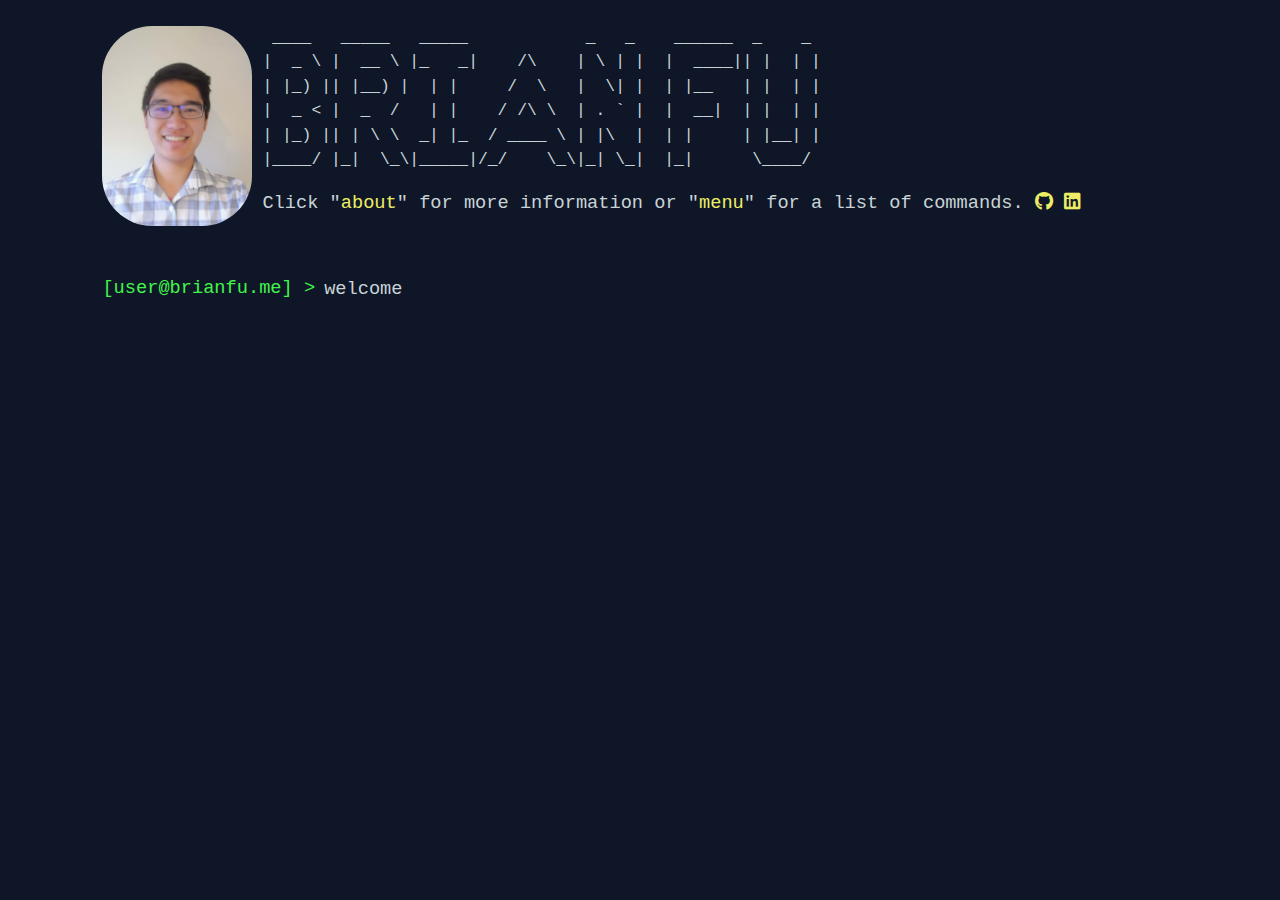
==== index.html @ f8433e17 "nothing is fixing this" ====
<!DOCTYPE html>
<html lang="en">

<head>
  <!-- Global site tag (gtag.js) - Google Analytics -->
  <script async src="https://www.googletagmanager.com/gtag/js?id=UA-131176132-1"></script>
  <script>
    window.dataLayer = window.dataLayer || [];
    function gtag() {
      dataLayer.push(arguments);
    }
    gtag('js', new Date());
    gtag('config', 'UA-131176132-1');
  </script>
  <meta charset="utf-8" />
  <meta http-equiv="X-UA-Compatible" content="chrome=1" />
  <meta name="viewport" content="width=800, initial-scale=1.0">
  <meta name="apple-mobile-web-app-title" content="Brian Fu">
  <meta name="msapplication-TileColor" content="#da532c">
  <meta name="theme-color" content="#000000">
  <meta name="description"
    content="Computer Science Major in the Class of 2021 at the University of California, Berkeley" />
  <link rel="apple-touch-icon" sizes="120x120" href="assets/icons/apple-touch-icon.png">
  <link rel="icon" type="image/png" sizes="32x32" href="assets/icons/favicon-32x32.png">
  <link rel="icon" type="image/png" sizes="16x16" href="assets/icons/favicon-16x16.png">
  <link rel="manifest" href="site.webmanifest">
  <link rel="mask-icon" href="./assets/icons/safari-pinned-tab.svg" color="#5bbad5">
  <title>Brian Fu</title>
  <link href="https://fonts.googleapis.com/css?family=Inconsolata" rel="stylesheet" type="text/css" />
  <link rel="stylesheet" href="https://stackpath.bootstrapcdn.com/bootstrap/4.3.1/css/bootstrap.min.css"
    integrity="sha384-ggOyR0iXCbMQv3Xipma34MD+dH/1fQ784/j6cY/iJTQUOhcWr7x9JvoRxT2MZw1T" crossorigin="anonymous">
  <link rel="stylesheet" type="text/css" href="css/projects.css">
  <link rel="stylesheet" type="text/css" href="css/terminal.css">
  <link rel="stylesheet" href="https://cdnjs.cloudflare.com/ajax/libs/font-awesome/5.15.3/css/all.min.css">
  <script src="js/typed.min.js"></script>
  <script src="js/buttons.min.js"></script>
  <script src="js/trie.js"></script>
</head>

<body>
  <div id="container">
    <div id="top">
      <img src="assets/images/brian_web.jpg" class="headshot" alt="Brian Fu headshot">
      <pre>
 ____   _____   _____            _   _    ______  _    _ 
|  _ \ |  __ \ |_   _|    /\    | \ | |  |  ____|| |  | |
| |_) || |__) |  | |     /  \   |  \| |  | |__   | |  | |
|  _ < |  _  /   | |    / /\ \  | . ` |  |  __|  | |  | |
| |_) || | \ \  _| |_  / ____ \ | |\  |  | |     | |__| |
|____/ |_|  \_\|_____|/_/    \_\|_| \_|  |_|      \____/ </pre>
    </div>
    <output></output>
    <div id="input-line" class="input-line">
      <label class="prompt" for="cmdline"></label>
      <div><input class="cmdline" type="text" autofocus /></div>
    </div>
  </div>
  <script src="https://ajax.googleapis.com/ajax/libs/jquery/3.4.1/jquery.min.js"></script>
  </script>
  <script src="https://stackpath.bootstrapcdn.com/bootstrap/4.3.1/js/bootstrap.min.js"
    integrity="sha384-JjSmVgyd0p3pXB1rRibZUAYoIIy6OrQ6VrjIEaFf/nJGzIxFDsf4x0xIM+B07jRM" crossorigin="anonymous">
  </script>
  <script src="js/projects.js"></script>
  <script src="js/terminal.js"></script>
</body>

</html>
---- css/projects.css ----
@import url('https://fonts.googleapis.com/css?family=Open+Sans:400,800');
@import url('https://fonts.googleapis.com/css?family=Courgette');
body {
  background-color: #ffffff;
  padding: 0px;
  margin: 0px;
}

.outer {
  display: table;
  position: absolute;
  top: 0;
  left: 0;
  height: 100%;
  width: 100%;
}

.middle {
  display: table-cell;
  vertical-align: middle;
}

.inner {
  width: fit-content;
  margin: auto;
}

h1 {
  font-family: 'Courgette', cursive;
  font-size: 64px;
  color: #000000;
}

h3 {
  font-family: 'Open Sans';
  margin-bottom: 20px;
}

.row {
  margin-left: 15px;
  margin-right: 0px;
  flex-wrap: nowrap;
  float: left;
}

.projects-content {
  justify-content: space-evenly;
}

.bio {
  padding: 8px;
  padding-bottom: 0;
  margin-top: 30px;
  margin-bottom: 50px;
}

.tile {
  background-color: #272727;
  box-shadow: 0 0 5px rgba(0, 0, 0, 0.15);
  color: #ffffff;
  font-family: 'Open Sans', Arial, sans-serif;
  font-size: 16px;
  line-height: 1.6em;
  margin: 5px;
  width: 310px;
  overflow: hidden;
  position: relative;
  text-align: left;
}

.tile * {
  -webkit-box-sizing: border-box;
  box-sizing: border-box;
  -webkit-transition: all 0.25s ease;
  transition: all 0.25s ease;
}

.tile img {
  max-width: 100%;
  object-fit: contain;
  vertical-align: top;
  position: relative;
  opacity: 0.2;
}

.tile figcaption {
  padding: 25px 20px 25px;
  position: absolute;
  bottom: 0;
  z-index: 1;
}

.tile .date {
  background-color: #fff;
  color: #333;
  font-size: 18px;
  font-weight: 800;
  min-height: 48px;
  min-width: 48px;
  padding: 10px 0;
  position: absolute;
  right: 15px;
  text-align: center;
  text-transform: uppercase;
  top: 0;
}

.tile .date span {
  display: block;
  line-height: 14px;
}

.tile .date .month {
  font-size: 14px;
}

.tile .date .year {
  font-size: 10px;
}

.tile .date .other {
  font-size: 10px;
  padding: 1px;
}

.tile h3, .tile p {
  margin: 0;
  padding: 0;
  margin-bottom: 4px;
}

.tile h3 {
  font-weight: 800;
  letter-spacing: -0.4px;
}

.tile a {
  left: 0;
  right: 0;
  top: 0;
  bottom: 0;
  position: absolute;
  z-index: 1;
}

.tile:hover {
  background-color: #000;
}

.tile:hover img {
  opacity: 1;
}

.tile:hover figcaption {
  opacity: 0;
}

.tile:hover .date {
  -webkit-transform: translateY(-100%);
  transform: translateY(-100%);
}

.tags {
  font-family: Menlo, Monaco, "Courier New", Courier, monospace;
  background-color: rgb(56, 56, 56);
  border: none;
  color: white;
  text-align: center;
  text-decoration: none;
  font-size: 12px;
  margin-bottom: 2px;
}

.github-button-div {
  margin-left: 6px;
}

@media (min-width: 310px) {
  .container {
    max-width: 310px;
  }
}

@media (min-width: 576px) {
  .container {
    max-width: 340px;
  }
}

@media (min-width: 768px) {
  .container {
    max-width: 650px;
  }
}

@media (min-width: 1200px) {
  .container {
    max-width: 960px;
  }
}
---- css/terminal.css ----
/* general */

::selection {
  background: #d33682;
}

html, body {
  width: 100%;
  height: 100%;
  margin: 0;
}

body {
  font-size: 14pt;
  font-family: Menlo, Monaco, Consolas, "Courier New", monospace;
  color: #c9d3d6;
  background-color: #0e1628;
}

p {
  color: #c9d3d6;
}

pre {
  color: #c9d3d6;
}

a {
  text-decoration: none;
  color: #42aaee;
}

a:hover {
  background-color: transparent;
  text-decoration: none;
  color: #3b88bb;
}

a:not([href]):not([tabindex]) {
  color: #EDED65;
}

a:not([href]):not([tabindex]):hover {
  color: #EDED65;
  background-color: transparent;
  cursor: pointer;
}

/* top */

.headshot {
  width: 150px;
  height: 200px;
  margin: 0px 10px 20px 0px;
  border-radius: 50px;
  float: left;
}

#container {
  padding: 2% 2% 8% 8%;
}

#container output {
  clear: both;
  width: 100%;
}

#container output h3 {
  margin: 0;
}

#container output pre {
  margin: 0;
}

/* Command line */

.input-line {
  display: -webkit-box;
  -webkit-box-orient: horizontal;
  -webkit-box-align: stretch;
  display: -moz-box;
  -moz-box-orient: horizontal;
  -moz-box-align: stretch;
  display: box;
  box-orient: horizontal;
  box-align: stretch;
  clear: both;
}

.input-line>div:nth-child(2) {
  -webkit-box-flex: 1;
  -moz-box-flex: 1;
  box-flex: 1;
}

.user {
  color: #42F44B;
  /* 
  teal #33CCCC 
  yellow #EDED65
  pink #FFCCFF
  green #42F44B
  orange #FF9966
  unoffensive green #82FFA9
  yellow-orange #FFBF00
  lime #CCFF99
  */
}

.prompt {
  white-space: nowrap;
  color: #42F44B;
  margin-right: 7px;
  display: -webkit-box;
  -webkit-box-pack: center;
  -webkit-box-orient: vertical;
  display: -moz-box;
  -moz-box-pack: center;
  -moz-box-orient: vertical;
  display: box;
  box-pack: center;
  box-orient: vertical;
  -webkit-user-select: none;
  -moz-user-select: none;
  user-select: none;
}

.cmdline {
  outline: none;
  background-color: transparent;
  margin: 0;
  width: 100%;
  font: inherit;
  border: none;
  color: inherit;
}

/* Output */

.ls-files {
  height: 70px;
  line-height: 35px;
  -webkit-column-width: 100px;
  -moz-column-width: 100px;
  -o-column-width: 100px;
  column-width: 100px;
  margin-bottom: 10px;
}

.projects-card {
  margin: 10px 10% 10px 10px;
  width: 100%;
  background-color: #c9d3d6;
  padding: 15px 15px 15px 0px;
  border-radius: 15px;
  overflow-x: auto;
}

.hintbox {
  position: relative;
  display: inline-block;
  opacity: 1;
}

.hintboxtext {
  visibility: hidden;
  width: 200px;
  background-color: #555;
  color: #fff;
  text-align: center;
  border-radius: 6px;
  padding: 5px 0;
  position: absolute;
  z-index: 1;
  top: 0;
  left: 140%;
  margin-left: -70px;
  opacity: 0;
  transition: opacity 0.3s;
}

.hintbox:hover .hintboxtext {
  visibility: visible;
  opacity: 1;
}
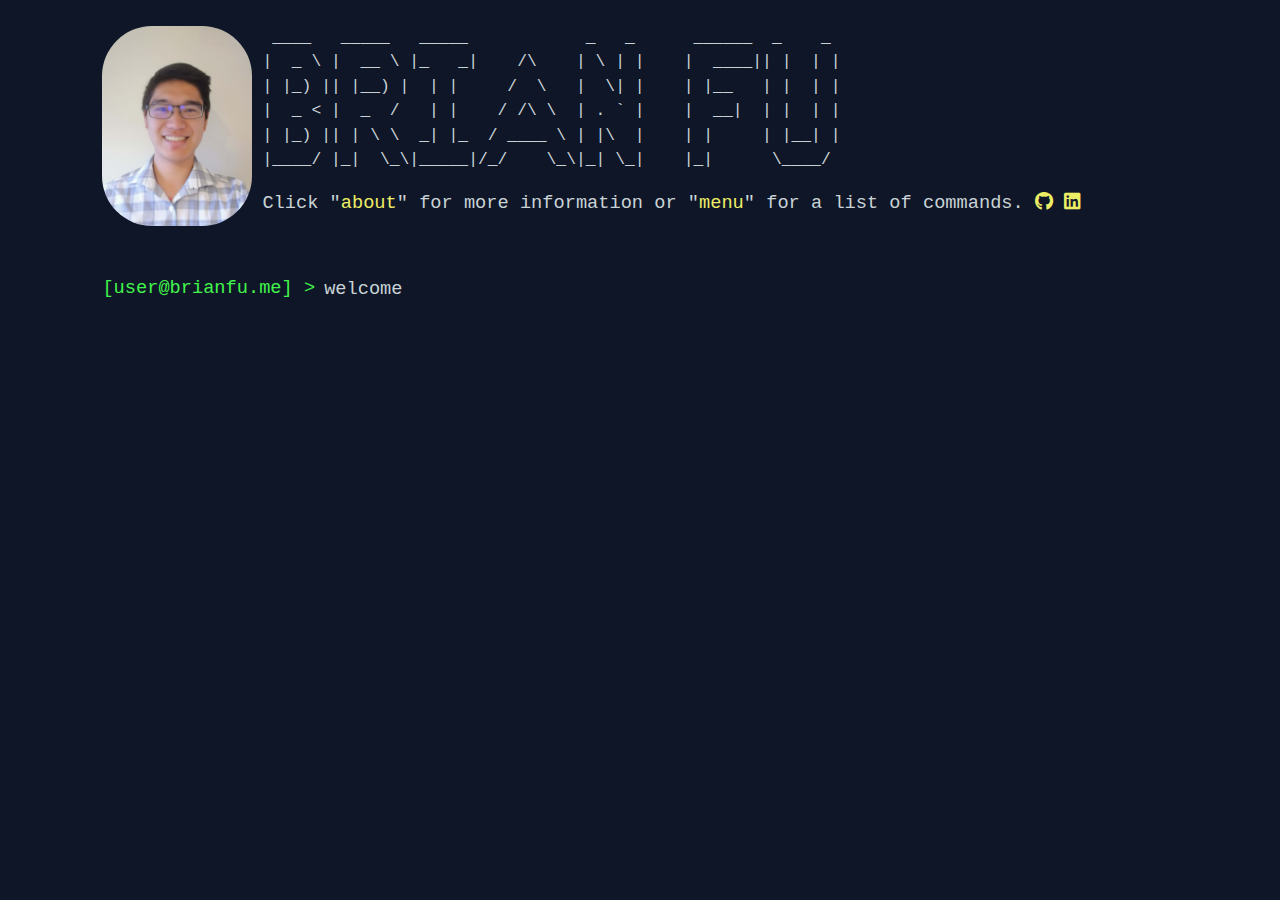
==== commit 47fafe3a: "refactor: move cdn dependencies offline" ====
--- a/index.html
+++ b/index.html
@@ -14,7 +14,7 @@
   </script>
   <meta charset="utf-8" />
   <meta http-equiv="X-UA-Compatible" content="chrome=1" />
-  <meta name="viewport" content="width=800, initial-scale=1.0">
+  <meta name="viewport" content="width=610, user-scalable=0">
   <meta name="apple-mobile-web-app-title" content="Brian Fu">
   <meta name="msapplication-TileColor" content="#da532c">
   <meta name="theme-color" content="#000000">
@@ -42,12 +42,12 @@
     <div id="top">
       <img src="assets/images/brian_web.jpg" class="headshot" alt="Brian Fu headshot">
       <pre>
- ____   _____   _____            _   _    ______  _    _ 
-|  _ \ |  __ \ |_   _|    /\    | \ | |  |  ____|| |  | |
-| |_) || |__) |  | |     /  \   |  \| |  | |__   | |  | |
-|  _ < |  _  /   | |    / /\ \  | . ` |  |  __|  | |  | |
-| |_) || | \ \  _| |_  / ____ \ | |\  |  | |     | |__| |
-|____/ |_|  \_\|_____|/_/    \_\|_| \_|  |_|      \____/ </pre>
+ ____   _____   _____            _   _      ______  _    _ 
+|  _ \ |  __ \ |_   _|    /\    | \ | |    |  ____|| |  | |
+| |_) || |__) |  | |     /  \   |  \| |    | |__   | |  | |
+|  _ < |  _  /   | |    / /\ \  | . ` |    |  __|  | |  | |
+| |_) || | \ \  _| |_  / ____ \ | |\  |    | |     | |__| |
+|____/ |_|  \_\|_____|/_/    \_\|_| \_|    |_|      \____/ </pre>
     </div>
     <output></output>
     <div id="input-line" class="input-line">
@@ -55,12 +55,10 @@
       <div><input class="cmdline" type="text" autofocus /></div>
     </div>
   </div>
-  <script src="https://ajax.googleapis.com/ajax/libs/jquery/3.4.1/jquery.min.js"></script>
-  </script>
-  <script src="https://stackpath.bootstrapcdn.com/bootstrap/4.3.1/js/bootstrap.min.js"
-    integrity="sha384-JjSmVgyd0p3pXB1rRibZUAYoIIy6OrQ6VrjIEaFf/nJGzIxFDsf4x0xIM+B07jRM" crossorigin="anonymous">
-  </script>
+  <script src="js/jquery.min.js"></script>
+  <script src="js/bootstrap.min.js"></script>
   <script src="js/projects.js"></script>
+  <script src="js/blog.js"></script>
   <script src="js/terminal.js"></script>
 </body>
 
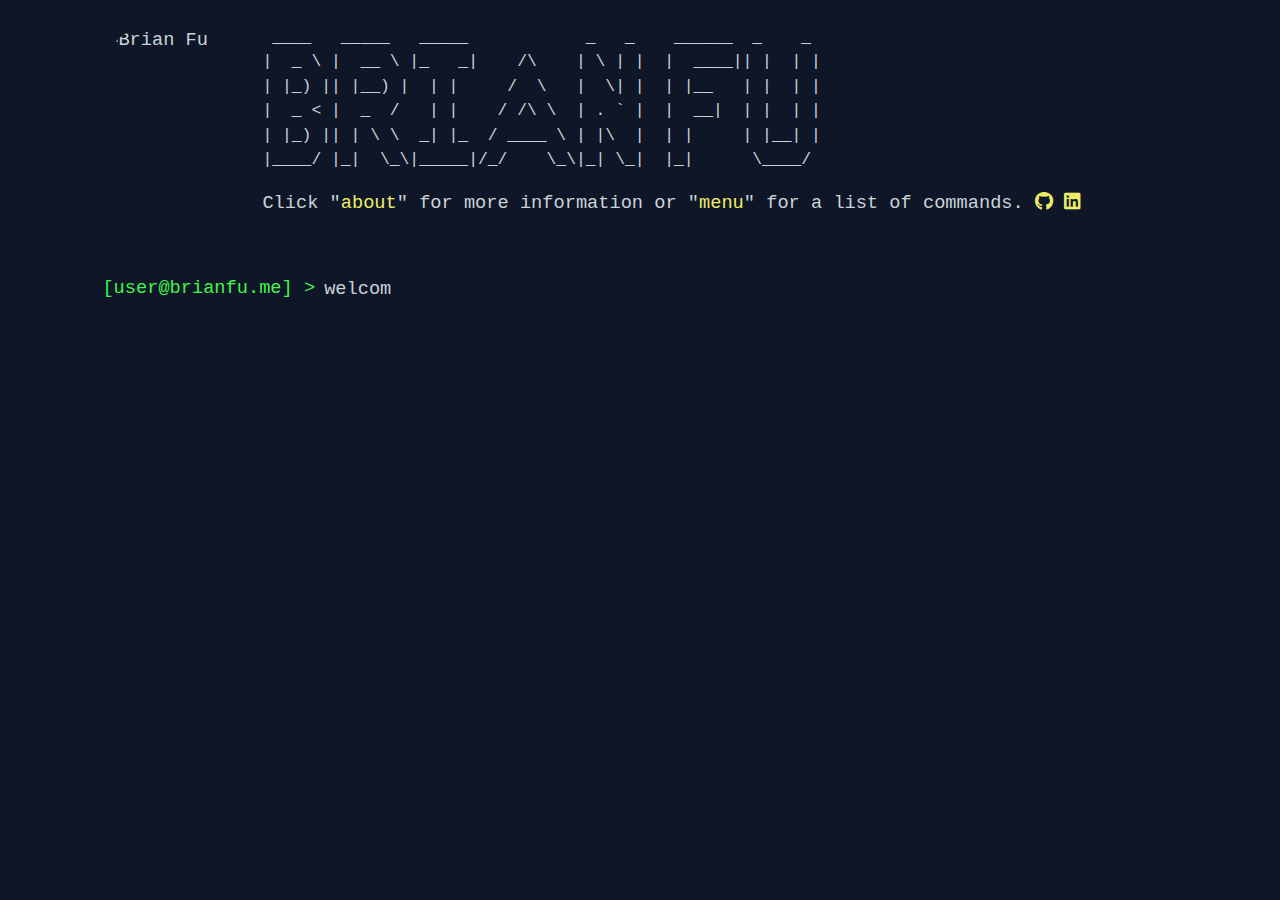
==== commit b5120629: "feat: update profile picture" ====
--- a/index.html
+++ b/index.html
@@ -40,14 +40,14 @@
 <body>
   <div id="container">
     <div id="top">
-      <img src="assets/images/brian_web.jpg" class="headshot" alt="Brian Fu headshot">
+      <img src="assets/images/brian_web.png" class="headshot" alt="Brian Fu">
       <pre>
- ____   _____   _____            _   _      ______  _    _ 
-|  _ \ |  __ \ |_   _|    /\    | \ | |    |  ____|| |  | |
-| |_) || |__) |  | |     /  \   |  \| |    | |__   | |  | |
-|  _ < |  _  /   | |    / /\ \  | . ` |    |  __|  | |  | |
-| |_) || | \ \  _| |_  / ____ \ | |\  |    | |     | |__| |
-|____/ |_|  \_\|_____|/_/    \_\|_| \_|    |_|      \____/ </pre>
+ ____   _____   _____            _   _    ______  _    _ 
+|  _ \ |  __ \ |_   _|    /\    | \ | |  |  ____|| |  | |
+| |_) || |__) |  | |     /  \   |  \| |  | |__   | |  | |
+|  _ < |  _  /   | |    / /\ \  | . ` |  |  __|  | |  | |
+| |_) || | \ \  _| |_  / ____ \ | |\  |  | |     | |__| |
+|____/ |_|  \_\|_____|/_/    \_\|_| \_|  |_|      \____/ </pre>
     </div>
     <output></output>
     <div id="input-line" class="input-line">
@@ -55,10 +55,12 @@
       <div><input class="cmdline" type="text" autofocus /></div>
     </div>
   </div>
-  <script src="js/jquery.min.js"></script>
-  <script src="js/bootstrap.min.js"></script>
+  <script src="https://ajax.googleapis.com/ajax/libs/jquery/3.4.1/jquery.min.js"></script>
+  </script>
+  <script src="https://stackpath.bootstrapcdn.com/bootstrap/4.3.1/js/bootstrap.min.js"
+    integrity="sha384-JjSmVgyd0p3pXB1rRibZUAYoIIy6OrQ6VrjIEaFf/nJGzIxFDsf4x0xIM+B07jRM" crossorigin="anonymous">
+  </script>
   <script src="js/projects.js"></script>
-  <script src="js/blog.js"></script>
   <script src="js/terminal.js"></script>
 </body>
 
--- a/css/terminal.css
+++ b/css/terminal.css
@@ -19,6 +19,7 @@
 
 p {
   color: #c9d3d6;
+  padding-right: 12%;
 }
 
 pre {
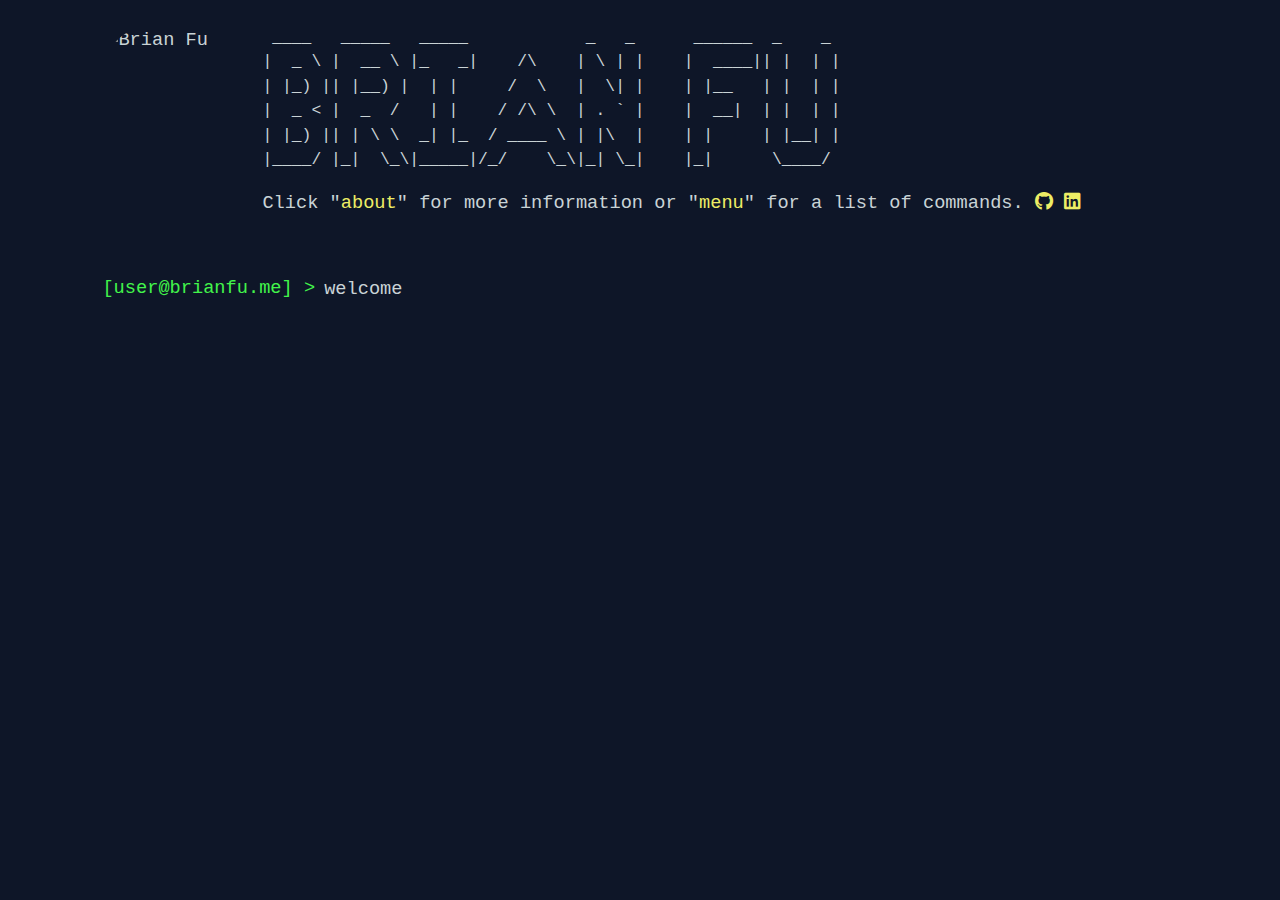
==== commit 649191b1: "Merge branch 'main' into dev" ====
--- a/index.html
+++ b/index.html
@@ -42,12 +42,12 @@
     <div id="top">
       <img src="assets/images/brian_web.png" class="headshot" alt="Brian Fu">
       <pre>
- ____   _____   _____            _   _    ______  _    _ 
-|  _ \ |  __ \ |_   _|    /\    | \ | |  |  ____|| |  | |
-| |_) || |__) |  | |     /  \   |  \| |  | |__   | |  | |
-|  _ < |  _  /   | |    / /\ \  | . ` |  |  __|  | |  | |
-| |_) || | \ \  _| |_  / ____ \ | |\  |  | |     | |__| |
-|____/ |_|  \_\|_____|/_/    \_\|_| \_|  |_|      \____/ </pre>
+ ____   _____   _____            _   _      ______  _    _ 
+|  _ \ |  __ \ |_   _|    /\    | \ | |    |  ____|| |  | |
+| |_) || |__) |  | |     /  \   |  \| |    | |__   | |  | |
+|  _ < |  _  /   | |    / /\ \  | . ` |    |  __|  | |  | |
+| |_) || | \ \  _| |_  / ____ \ | |\  |    | |     | |__| |
+|____/ |_|  \_\|_____|/_/    \_\|_| \_|    |_|      \____/ </pre>
     </div>
     <output></output>
     <div id="input-line" class="input-line">
@@ -55,12 +55,10 @@
       <div><input class="cmdline" type="text" autofocus /></div>
     </div>
   </div>
-  <script src="https://ajax.googleapis.com/ajax/libs/jquery/3.4.1/jquery.min.js"></script>
-  </script>
-  <script src="https://stackpath.bootstrapcdn.com/bootstrap/4.3.1/js/bootstrap.min.js"
-    integrity="sha384-JjSmVgyd0p3pXB1rRibZUAYoIIy6OrQ6VrjIEaFf/nJGzIxFDsf4x0xIM+B07jRM" crossorigin="anonymous">
-  </script>
+  <script src="js/jquery.min.js"></script>
+  <script src="js/bootstrap.min.js"></script>
   <script src="js/projects.js"></script>
+  <script src="js/blog.js"></script>
   <script src="js/terminal.js"></script>
 </body>
 
